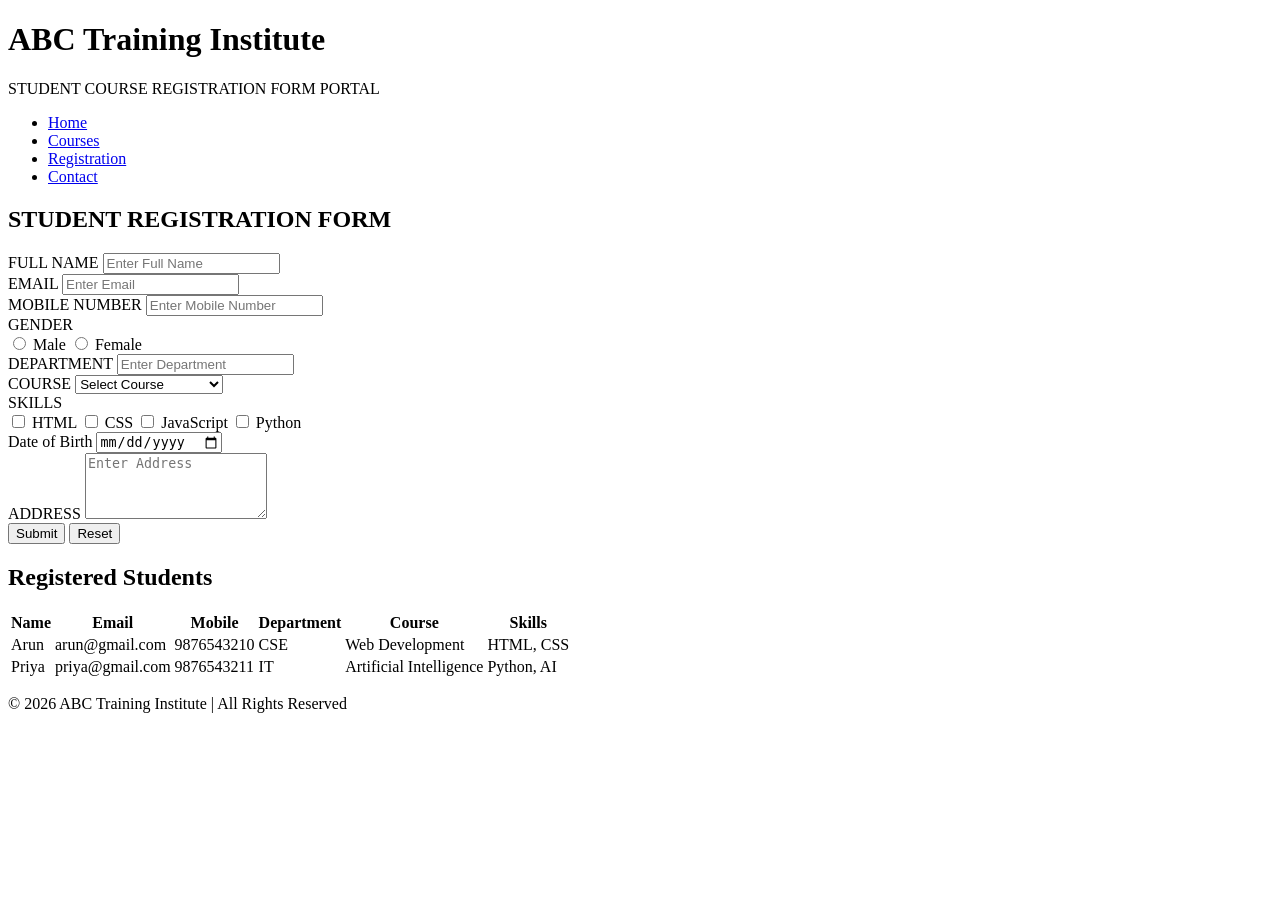
==== index.html @ b91bac09 "Add files via upload" ====
<!DOCTYPE html>
<html lang="en">
<head>
    <meta charset="UTF-8">
    <meta name="viewport" content="width=device-width, initial-scale=1.0">
    <title>ABC Training Institute</title>
    <link rel="stylesheet" href="style.css">
</head>
<body>

    <!-- Header -->
    <header>
        <h1>ABC Training Institute</h1>
        <p>STUDENT COURSE REGISTRATION FORM PORTAL</p>
    </header>

    <!-- Navigation -->
    <nav>
        <ul>
            <li><a href="#">Home</a></li>
            <li><a href="#">Courses</a></li>
            <li><a href="#">Registration</a></li>
            <li><a href="#">Contact</a></li>
        </ul>
    </nav>

    <!-- Main Container -->
    <div class="container">

        <!-- Registration Form Card -->
        <div class="card">
            <h2>STUDENT REGISTRATION FORM</h2>

            <form id="registrationForm">

                <div class="form-grid">

                    <div class="form-group">
                        <label>FULL NAME</label>
                        <input type="text" id="name" placeholder="Enter Full Name">
                    </div>

                    <div class="form-group">
                        <label>EMAIL</label>
                        <input type="email" id="email" placeholder="Enter Email">
                    </div>

                    <div class="form-group">
                        <label>MOBILE NUMBER</label>
                        <input type="text" id="mobile" placeholder="Enter Mobile Number">
                    </div>

                    <div class="form-group">
                        <label>GENDER</label>
                        <div class="gender">
                            <label><input type="radio" name="gender" value="Male"> Male</label>
                            <label><input type="radio" name="gender" value="Female"> Female</label>
                        </div>
                    </div>

                    <div class="form-group">
                        <label>DEPARTMENT</label>
                        <input type="text" id="department" placeholder="Enter Department">
                    </div>

                    <div class="form-group">
                        <label>COURSE</label>
                        <select id="course">
                            <option value="">Select Course</option>
                            <option>Web Development</option>
                            <option>Artificial Intelligence</option>
                            <option>Data Science</option>
                            <option>Python Programming</option>
                            <option>Cloud Computing</option>
                        </select>
                    </div>

                    <div class="form-group">
                        <label>SKILLS</label>
                        <div class="SKILLS">
                            <label><input type="checkbox" value="HTML"> HTML</label>
                            <label><input type="checkbox" value="CSS"> CSS</label>
                            <label><input type="checkbox" value="JavaScript"> JavaScript</label>
                            <label><input type="checkbox" value="Python"> Python</label>
                        </div>
                    </div>

                    <div class="form-group">
                        <label>Date of Birth</label>
                        <input type="date" id="dob">
                    </div>

                    <div class="form-group" style="grid-column:1/-1;">
                        <label>ADDRESS</label>
                        <textarea id="ADDRESS" rows="4" placeholder="Enter Address"></textarea>
                    </div>

                </div>

                <div class="btn-group">
                    <button type="submit" class="submit-btn">Submit</button>
                    <button type="reset" class="reset-btn">Reset</button>
                </div>

            </form>
        </div>

        <!-- Registered Students Table -->
        <div class="table-section">
            <h2>Registered Students</h2>

            <table id="studentTable">
                <thead>
                    <tr>
                        <th>Name</th>
                        <th>Email</th>
                        <th>Mobile</th>
                        <th>Department</th>
                        <th>Course</th>
                        <th>Skills</th>
                    </tr>
                </thead>

                <tbody>
                    <tr>
                        <td>Arun</td>
                        <td>arun@gmail.com</td>
                        <td>9876543210</td>
                        <td>CSE</td>
                        <td>Web Development</td>
                        <td>HTML, CSS</td>
                    </tr>

                    <tr>
                        <td>Priya</td>
                        <td>priya@gmail.com</td>
                        <td>9876543211</td>
                        <td>IT</td>
                        <td>Artificial Intelligence</td>
                        <td>Python, AI</td>
                    </tr>
                </tbody>
            </table>
        </div>

    </div>

    <!-- Footer -->
    <footer>
        <p>© 2026 ABC Training Institute | All Rights Reserved</p>
    </footer>

    <script src="script.js"></script>

</body>
</html>
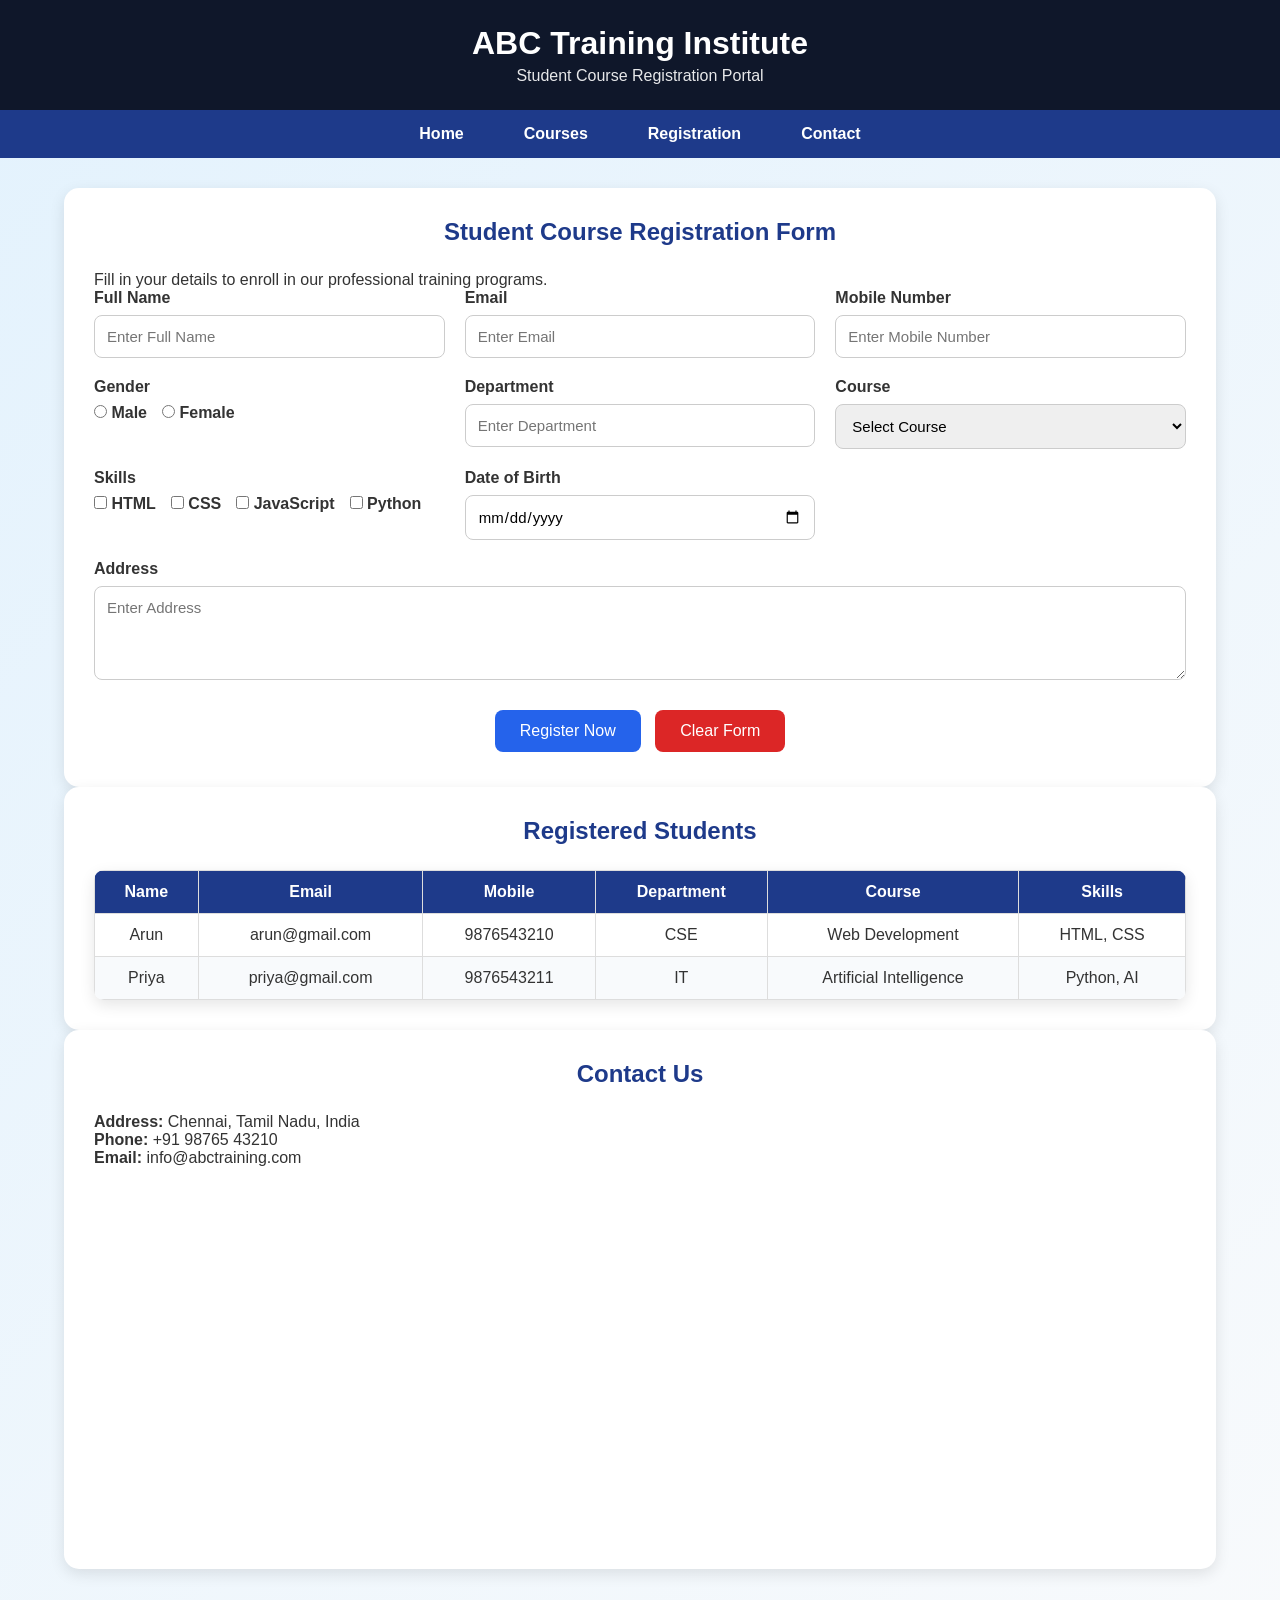
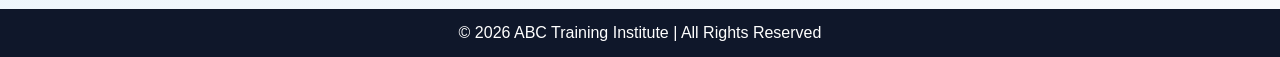
==== commit 4161c4c0: "Update index.html" ====
--- a/index.html
+++ b/index.html
@@ -11,7 +11,7 @@
     <!-- Header -->
     <header>
         <h1>ABC Training Institute</h1>
-        <p>STUDENT COURSE REGISTRATION FORM PORTAL</p>
+        <p>Student Course Registration Portal</p>
     </header>
 
     <!-- Navigation -->
@@ -27,31 +27,34 @@
     <!-- Main Container -->
     <div class="container">
 
-        <!-- Registration Form Card -->
+        <!-- Registration Form -->
         <div class="card">
-            <h2>STUDENT REGISTRATION FORM</h2>
+            <h2>Student Course Registration Form</h2>
+            <p class="subtitle">
+                Fill in your details to enroll in our professional training programs.
+            </p>
 
             <form id="registrationForm">
 
                 <div class="form-grid">
 
                     <div class="form-group">
-                        <label>FULL NAME</label>
+                        <label for="name">Full Name</label>
                         <input type="text" id="name" placeholder="Enter Full Name">
                     </div>
 
                     <div class="form-group">
-                        <label>EMAIL</label>
+                        <label for="email">Email</label>
                         <input type="email" id="email" placeholder="Enter Email">
                     </div>
 
                     <div class="form-group">
-                        <label>MOBILE NUMBER</label>
+                        <label for="mobile">Mobile Number</label>
                         <input type="text" id="mobile" placeholder="Enter Mobile Number">
                     </div>
 
                     <div class="form-group">
-                        <label>GENDER</label>
+                        <label>Gender</label>
                         <div class="gender">
                             <label><input type="radio" name="gender" value="Male"> Male</label>
                             <label><input type="radio" name="gender" value="Female"> Female</label>
@@ -59,12 +62,12 @@
                     </div>
 
                     <div class="form-group">
-                        <label>DEPARTMENT</label>
+                        <label for="department">Department</label>
                         <input type="text" id="department" placeholder="Enter Department">
                     </div>
 
                     <div class="form-group">
-                        <label>COURSE</label>
+                        <label for="course">Course</label>
                         <select id="course">
                             <option value="">Select Course</option>
                             <option>Web Development</option>
@@ -76,8 +79,8 @@
                     </div>
 
                     <div class="form-group">
-                        <label>SKILLS</label>
-                        <div class="SKILLS">
+                        <label>Skills</label>
+                        <div class="skills">
                             <label><input type="checkbox" value="HTML"> HTML</label>
                             <label><input type="checkbox" value="CSS"> CSS</label>
                             <label><input type="checkbox" value="JavaScript"> JavaScript</label>
@@ -86,27 +89,32 @@
                     </div>
 
                     <div class="form-group">
-                        <label>Date of Birth</label>
+                        <label for="dob">Date of Birth</label>
                         <input type="date" id="dob">
                     </div>
 
                     <div class="form-group" style="grid-column:1/-1;">
-                        <label>ADDRESS</label>
-                        <textarea id="ADDRESS" rows="4" placeholder="Enter Address"></textarea>
+                        <label for="address">Address</label>
+                        <textarea id="address" rows="4" placeholder="Enter Address"></textarea>
                     </div>
 
                 </div>
 
                 <div class="btn-group">
-                    <button type="submit" class="submit-btn">Submit</button>
-                    <button type="reset" class="reset-btn">Reset</button>
+                    <button type="submit" class="submit-btn">
+                        Register Now
+                    </button>
+
+                    <button type="reset" class="reset-btn">
+                        Clear Form
+                    </button>
                 </div>
 
             </form>
         </div>
 
         <!-- Registered Students Table -->
-        <div class="table-section">
+        <div class="card">
             <h2>Registered Students</h2>
 
             <table id="studentTable">
@@ -143,6 +151,25 @@
             </table>
         </div>
 
+        <!-- Contact Section -->
+        <div class="card">
+            <h2>Contact Us</h2>
+
+            <p><strong>Address:</strong> Chennai, Tamil Nadu, India</p>
+            <p><strong>Phone:</strong> +91 98765 43210</p>
+            <p><strong>Email:</strong> info@abctraining.com</p>
+
+            <br>
+
+            <iframe
+                src="https://www.google.com/maps?q=Chennai,Tamil%20Nadu&output=embed"
+                width="100%"
+                height="350"
+                style="border:0;border-radius:10px;"
+                loading="lazy">
+            </iframe>
+        </div>
+
     </div>
 
     <!-- Footer -->
@@ -153,4 +180,4 @@
     <script src="script.js"></script>
 
 </body>
-</html>+</html>
--- a/style.css
+++ b/style.css
@@ -0,0 +1,226 @@
+/* ===== RESET ===== */
+*{
+    margin:0;
+    padding:0;
+    box-sizing:border-box;
+    font-family:'Segoe UI', Tahoma, Geneva, Verdana, sans-serif;
+}
+
+/* ===== BODY ===== */
+body{
+    background:linear-gradient(135deg,#e3f2fd,#f8fafc);
+    color:#333;
+    min-height:100vh;
+}
+
+/* ===== HEADER ===== */
+header{
+    background:#0f172a;
+    color:#fff;
+    text-align:center;
+    padding:25px;
+    box-shadow:0 2px 10px rgba(0,0,0,0.2);
+}
+
+header h1{
+    font-size:2rem;
+    margin-bottom:5px;
+}
+
+header p{
+    font-size:1rem;
+    opacity:0.9;
+}
+
+/* ===== NAVIGATION ===== */
+nav{
+    background:#1e3a8a;
+}
+
+nav ul{
+    list-style:none;
+    display:flex;
+    justify-content:center;
+}
+
+nav ul li{
+    margin:0 15px;
+}
+
+nav ul li a{
+    color:white;
+    text-decoration:none;
+    display:block;
+    padding:15px;
+    font-weight:600;
+    transition:0.3s;
+}
+
+nav ul li a:hover{
+    background:#2563eb;
+    border-radius:5px;
+}
+
+/* ===== CONTAINER ===== */
+.container{
+    width:90%;
+    max-width:1200px;
+    margin:30px auto;
+}
+
+/* ===== CARD ===== */
+.card{
+    background:white;
+    padding:30px;
+    border-radius:15px;
+    box-shadow:0 5px 15px rgba(0,0,0,0.1);
+}
+
+.card h2{
+    text-align:center;
+    color:#1e3a8a;
+    margin-bottom:25px;
+}
+
+/* ===== FORM ===== */
+.form-grid{
+    display:grid;
+    grid-template-columns:repeat(auto-fit,minmax(300px,1fr));
+    gap:20px;
+}
+
+.form-group{
+    display:flex;
+    flex-direction:column;
+}
+
+.form-group label{
+    font-weight:600;
+    margin-bottom:8px;
+}
+
+input,
+select,
+textarea{
+    padding:12px;
+    border:1px solid #ccc;
+    border-radius:8px;
+    font-size:15px;
+}
+
+input:focus,
+select:focus,
+textarea:focus{
+    border-color:#2563eb;
+    outline:none;
+    box-shadow:0 0 5px rgba(37,99,235,0.3);
+}
+
+.gender,
+.skills{
+    display:flex;
+    gap:15px;
+    flex-wrap:wrap;
+}
+
+/* ===== BUTTONS ===== */
+.btn-group{
+    text-align:center;
+    margin-top:25px;
+}
+
+.submit-btn,
+.reset-btn{
+    border:none;
+    padding:12px 25px;
+    color:white;
+    border-radius:8px;
+    cursor:pointer;
+    font-size:16px;
+    margin:5px;
+    transition:0.3s;
+}
+
+.submit-btn{
+    background:#2563eb;
+}
+
+.reset-btn{
+    background:#dc2626;
+}
+
+.submit-btn:hover,
+.reset-btn:hover{
+    transform:translateY(-2px);
+    opacity:0.9;
+}
+
+/* ===== TABLE ===== */
+.table-section{
+    margin-top:40px;
+}
+
+.table-section h2{
+    text-align:center;
+    color:#1e3a8a;
+    margin-bottom:20px;
+}
+
+table{
+    width:100%;
+    border-collapse:collapse;
+    background:white;
+    box-shadow:0 5px 15px rgba(0,0,0,0.1);
+    border-radius:10px;
+    overflow:hidden;
+}
+
+table th{
+    background:#1e3a8a;
+    color:white;
+}
+
+table th,
+table td{
+    border:1px solid #ddd;
+    padding:12px;
+    text-align:center;
+}
+
+table tr:nth-child(even){
+    background:#f8fafc;
+}
+
+table tr:hover{
+    background:#e0f2fe;
+}
+
+/* ===== FOOTER ===== */
+footer{
+    background:#0f172a;
+    color:white;
+    text-align:center;
+    padding:15px;
+    margin-top:40px;
+}
+
+/* ===== RESPONSIVE ===== */
+@media(max-width:768px){
+
+    nav ul{
+        flex-direction:column;
+        text-align:center;
+    }
+
+    .form-grid{
+        grid-template-columns:1fr;
+    }
+
+    table{
+        font-size:14px;
+    }
+
+    header h1{
+        font-size:1.5rem;
+    }
+}
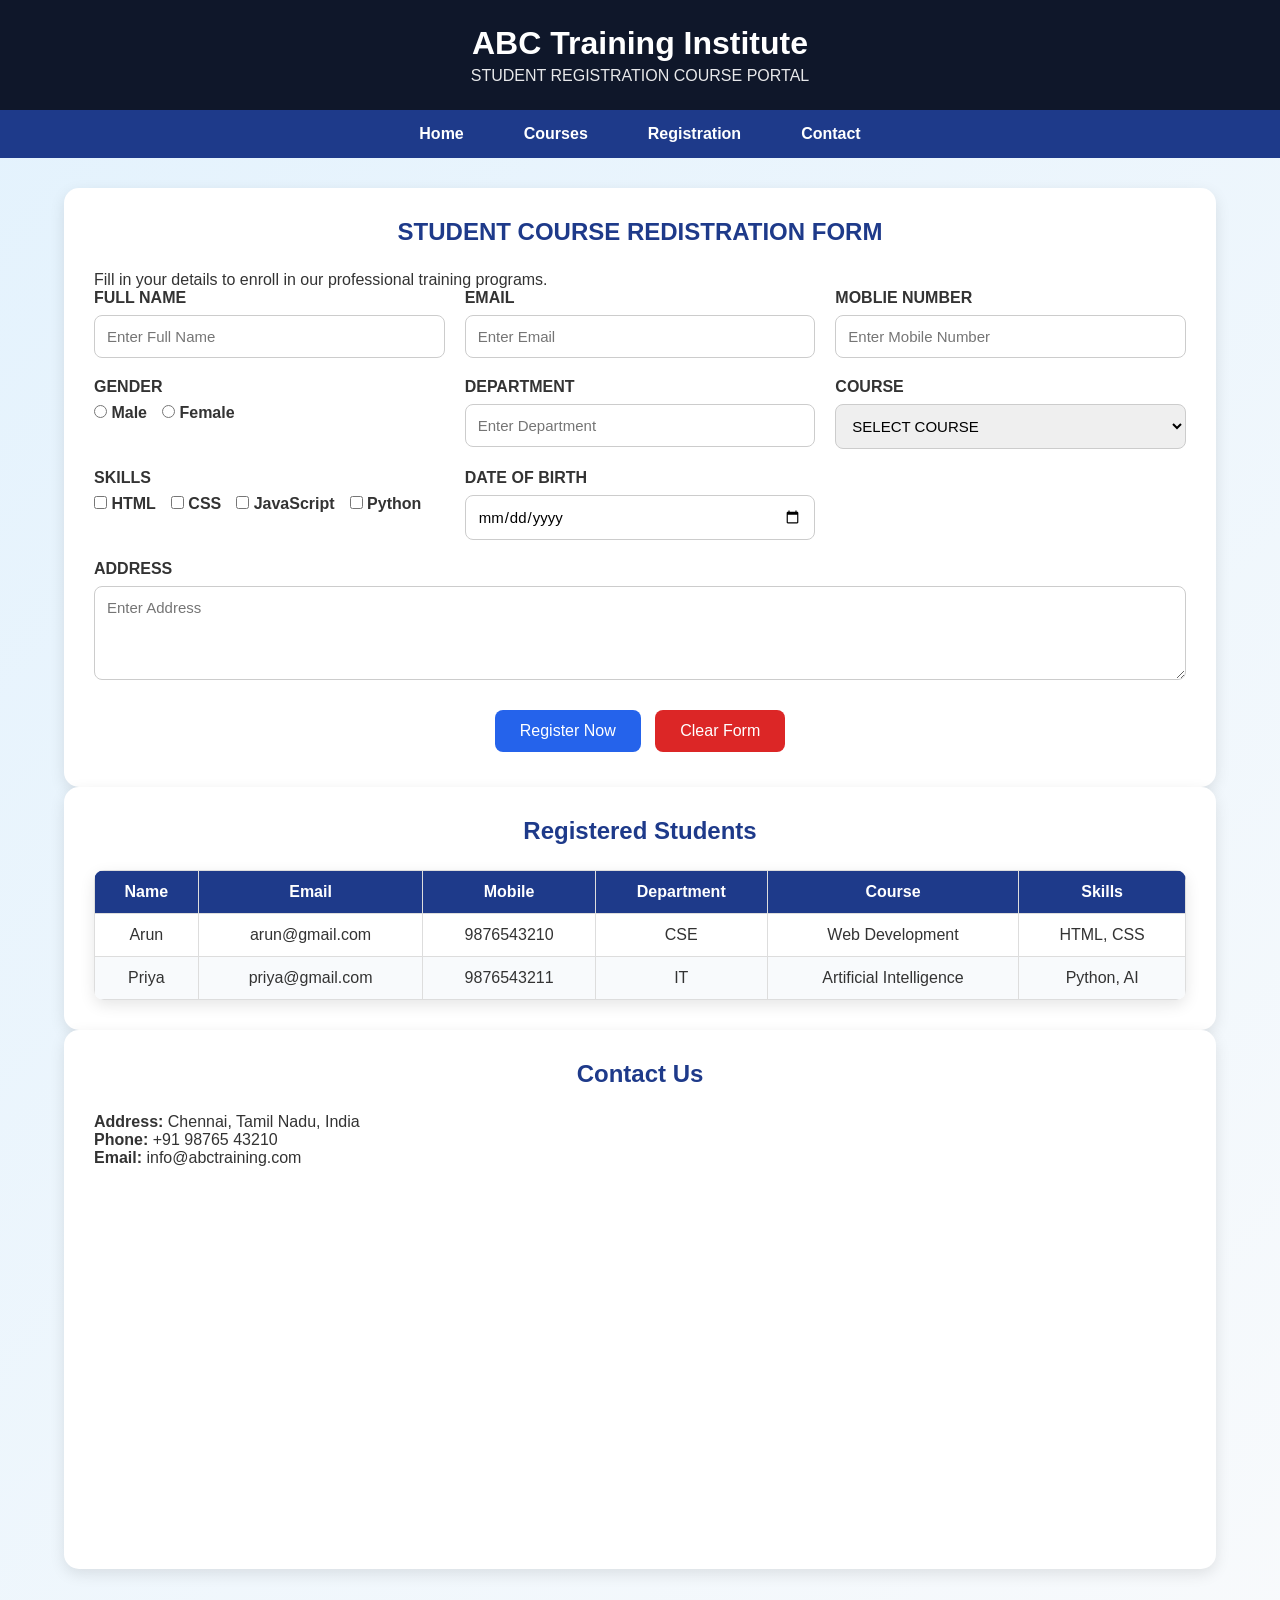
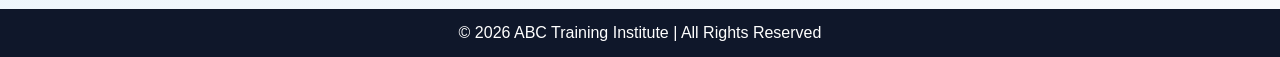
==== commit 0cc96a5a: "Update index.html" ====
--- a/index.html
+++ b/index.html
@@ -11,7 +11,7 @@
     <!-- Header -->
     <header>
         <h1>ABC Training Institute</h1>
-        <p>Student Course Registration Portal</p>
+        <p>STUDENT REGISTRATION COURSE PORTAL</p>
     </header>
 
     <!-- Navigation -->
@@ -29,7 +29,7 @@
 
         <!-- Registration Form -->
         <div class="card">
-            <h2>Student Course Registration Form</h2>
+            <h2>STUDENT COURSE REDISTRATION FORM</h2>
             <p class="subtitle">
                 Fill in your details to enroll in our professional training programs.
             </p>
@@ -39,22 +39,22 @@
                 <div class="form-grid">
 
                     <div class="form-group">
-                        <label for="name">Full Name</label>
+                        <label for="name">FULL NAME</label>
                         <input type="text" id="name" placeholder="Enter Full Name">
                     </div>
 
                     <div class="form-group">
-                        <label for="email">Email</label>
+                        <label for="email">EMAIL</label>
                         <input type="email" id="email" placeholder="Enter Email">
                     </div>
 
                     <div class="form-group">
-                        <label for="mobile">Mobile Number</label>
+                        <label for="mobile">MOBLIE NUMBER</label>
                         <input type="text" id="mobile" placeholder="Enter Mobile Number">
                     </div>
 
                     <div class="form-group">
-                        <label>Gender</label>
+                        <label>GENDER</label>
                         <div class="gender">
                             <label><input type="radio" name="gender" value="Male"> Male</label>
                             <label><input type="radio" name="gender" value="Female"> Female</label>
@@ -62,14 +62,14 @@
                     </div>
 
                     <div class="form-group">
-                        <label for="department">Department</label>
+                        <label for="department">DEPARTMENT</label>
                         <input type="text" id="department" placeholder="Enter Department">
                     </div>
 
                     <div class="form-group">
-                        <label for="course">Course</label>
+                        <label for="course">COURSE</label>
                         <select id="course">
-                            <option value="">Select Course</option>
+                            <option value="">SELECT COURSE</option>
                             <option>Web Development</option>
                             <option>Artificial Intelligence</option>
                             <option>Data Science</option>
@@ -79,7 +79,7 @@
                     </div>
 
                     <div class="form-group">
-                        <label>Skills</label>
+                        <label>SKILLS</label>
                         <div class="skills">
                             <label><input type="checkbox" value="HTML"> HTML</label>
                             <label><input type="checkbox" value="CSS"> CSS</label>
@@ -89,12 +89,12 @@
                     </div>
 
                     <div class="form-group">
-                        <label for="dob">Date of Birth</label>
+                        <label for="dob">DATE OF BIRTH</label>
                         <input type="date" id="dob">
                     </div>
 
                     <div class="form-group" style="grid-column:1/-1;">
-                        <label for="address">Address</label>
+                        <label for="address">ADDRESS</label>
                         <textarea id="address" rows="4" placeholder="Enter Address"></textarea>
                     </div>
 
